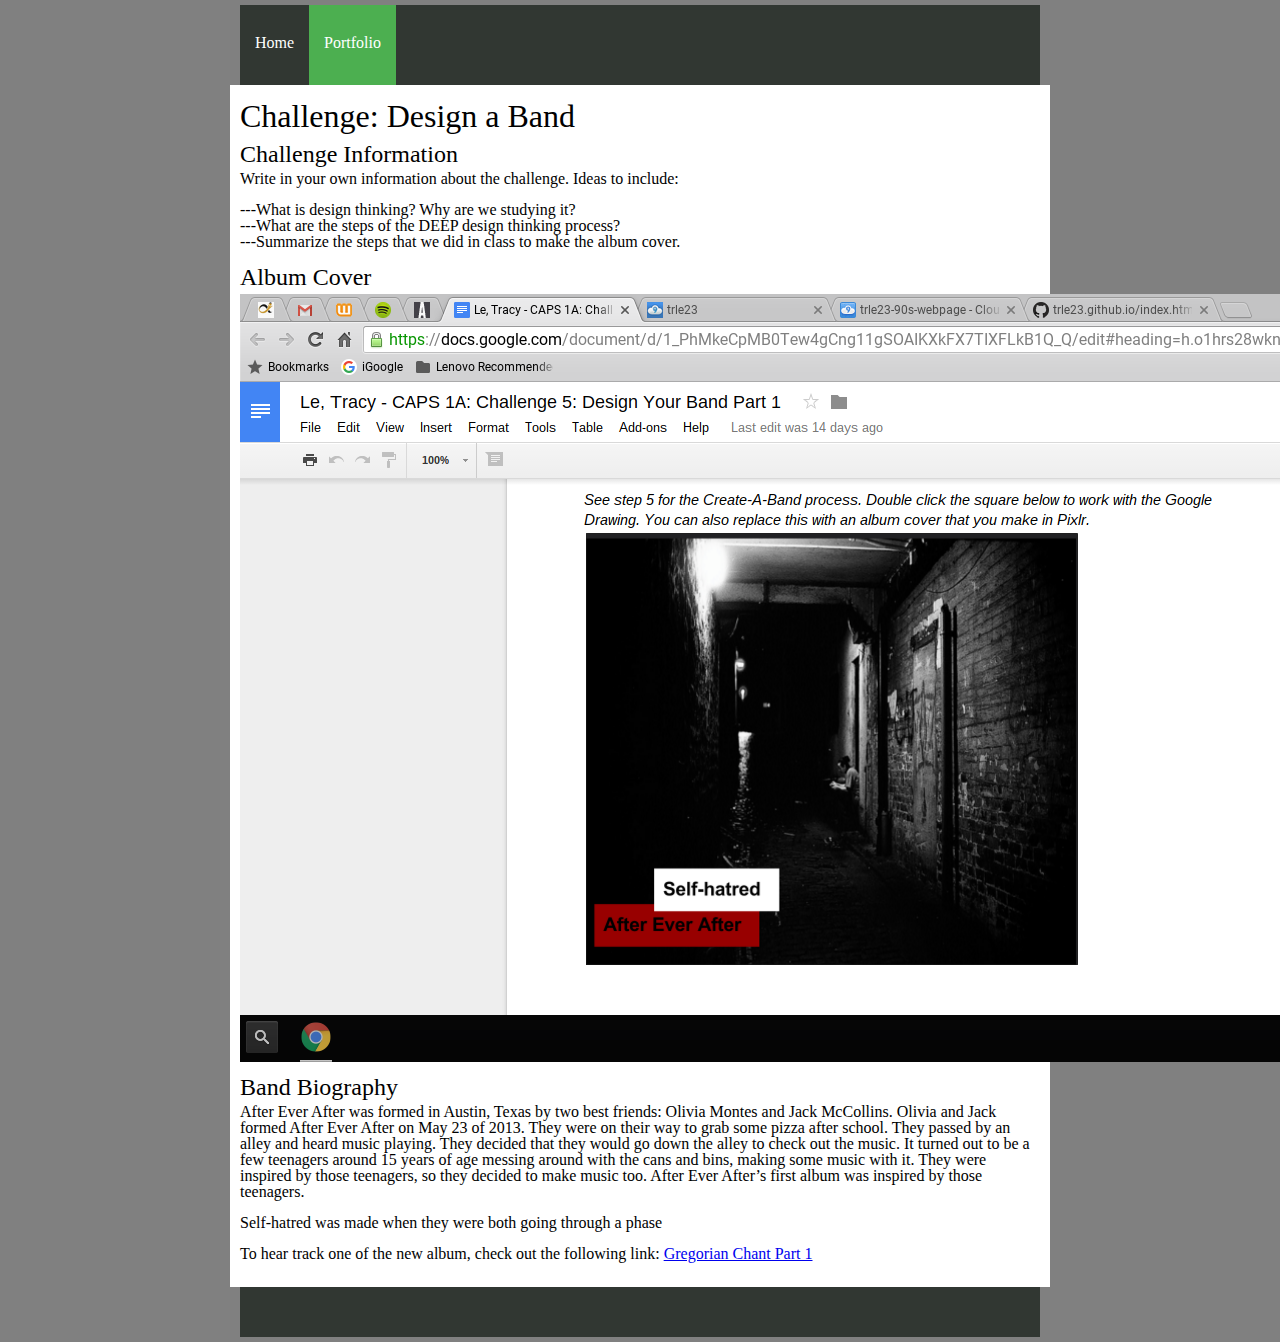
==== design_a_band.html @ cc6ceffb "Initial commit" ====
<!DOCTYPE html>
<html>
<head>
  <!-- TODO: Update your portfolio page title -->
  <title>Tracy Le - Design A Band</title>
  
  <!-- Linked Stylesheet (Controls Navbar and Footer) -->
  <link rel="stylesheet" type="text/css" href="./css/style.css">
  <style>
  /*Reset CSS below -- this gets rid of a lot of cross-browser bugs*/
  /************  DO NOT TOUCH ANY OF THE CSS BELOW ***************/

    html, body, div, span, applet, object, iframe,
    h1, h2, h3, h4, h5, h6, p, blockquote, pre,
    a, abbr, acronym, address, big, cite, code,
    del, dfn, em, img, ins, kbd, q, s, samp,
    small, strike, strong, sub, sup, tt, var,
    b, u, i, center,
    dl, dt, dd, ol, ul, li,
    fieldset, form, label, legend,
    table, caption, tbody, tfoot, thead, tr, th, td,
    article, aside, canvas, details, embed,
    figure, figcaption, footer, header, hgroup,
    menu, nav, output, ruby, section, summary,
    time, mark, audio, video {
      margin: 0;
      padding: 0;
      border: 0;
      font-size: 100%;
      font: inherit;
      vertical-align: baseline;
    }
    /* HTML5 display-role reset for older browsers */
    article, aside, details, figcaption, figure,
    footer, header, hgroup, menu, nav, section {
      display: block;
    }
    body {
      line-height: 1;
    }
    ol, ul {
      list-style: none;
    }
    blockquote, q {
      quotes: none;
    }
    blockquote:before, blockquote:after,
    q:before, q:after {
      content: '';
      content: none;
    }
    table {
      border-collapse: collapse;
      border-spacing: 0;
    }

  /**************  END OF RESET CSS   **************/
  </style>
  
  <!-- TODO: Change the CSS colors below so that it fits your website theme -->
  <style type="text/css" media="screen">
    body {
      background-color: gray;
      padding:5px;
      color:white;
      font-family: Verdana;
    }

    .main {
      display:block;
      clear: left;
      min-width: 600px;
      max-width: 800px;
      height:100%;
      margin:0 auto;
      background: white;
      color: black;
      padding: 10px;
    }
    
    h1 {
      font-size: 2em;
      margin-bottom: 5px;
      margin-top: 5px;
    }
    
    h2 {
      font-size: 1.5em;
      margin-bottom: 5px;
      margin-top: 10px;
    }
    
    p {
      margin-bottom: 15px;
    }

  </style>
</head>
<body>
    <div class="navbar">
        <ul class="navigation">
            <!-- TODO: Ensure that your Navbar is correct -->
            <li><a href="./index.html">Home</a></li>
            <li class="active"><a href="">Portfolio</a></li>
        </ul>
    </div>

  <div class="main">
    <h1>Challenge: Design a Band</h1>
    <h2>Challenge Information</h2>
    
    <p>
      Write in your own information about the challenge. Ideas to include:
      <ul>
        <li>---What is design thinking? Why are we studying it?</li>
        <li>---What are the steps of the DEEP design thinking process?</li>
        <li>---Summarize the steps that we did in class to make the album cover.</li>
      </ul>
    </p>
    
    <h2>Album Cover</h2>
    <img src="./img/portfolio/design_a_band/albumcover.png" alt="Discoursing the Trinity - Lux Veritatis">
    
    <h2>Band Biography</h2>
    <p>
      After Ever After was formed in Austin, Texas by two best friends: Olivia Montes and Jack McCollins. Olivia and Jack formed After Ever After on May 23 of 2013. They were on their way to grab some pizza after school. They passed by an alley and heard music playing. They decided that they would go down the alley to check out the music. It turned out to be a few teenagers around 15 years of age messing around with the cans and bins, making some music with it. They were inspired by those teenagers, so they decided to make music too. After Ever After’s first album was inspired by those teenagers. 
    </p>
    
    <p>
      Self-hatred was made when they were both going through a phase
    </p>
    
    <p>
      To hear track one of the new album, check out the following link: <a href="https://www.youtube.com/watch?v=MgHclJGCOPY">Gregorian Chant Part 1</a>
    </p>
    
  </div>
  
  <div class="footer">
  </div>


</body>
</html>
---- css/style.css ----
Google logo Drive
Add to Drive
HTML/CSS Starter Code3 items
HTML
index_template.html
HTML
portfolio_starter.html

style.css

/* NAVBAR CSS BEGIN */
    .nav li {
      line-height: 40px;
      padding:20px;
      list-style: none;
      display: inline-block;
      background-color: white;
    }

    /* Select all child links in a nav element */
    .nav a {
      text-decoration: none;
    }

    .navbar-outside {
      display:block;
      background-color: #313732;
      height:80px;
    }

    .navbar {
      display:block;
      background-color: #313732;
      height:80px;
      margin:0 auto;
      min-width:600px;
      max-width:800px;
    }

    .navigation li {
      padding: 30px 15px;
      list-style: none;
      text-decoration: none;
      float:left;
      height: 20px;
    }

    .navigation li a {
      text-decoration: none;
      color:#FFFFFF;
    }

    .navigation li:hover {
      background-color: #F26101;
    }
    
    .active {
        background-color: #4CAF50;
        color: white;
    }
    /* END NAVBAR CSS */
    
    /* FOOTER */
    .footer{
      min-width:600px;
      max-width:800px;
      margin:0 auto;
      background-color: #313732;
      height:50px;
      clear:both;
    }
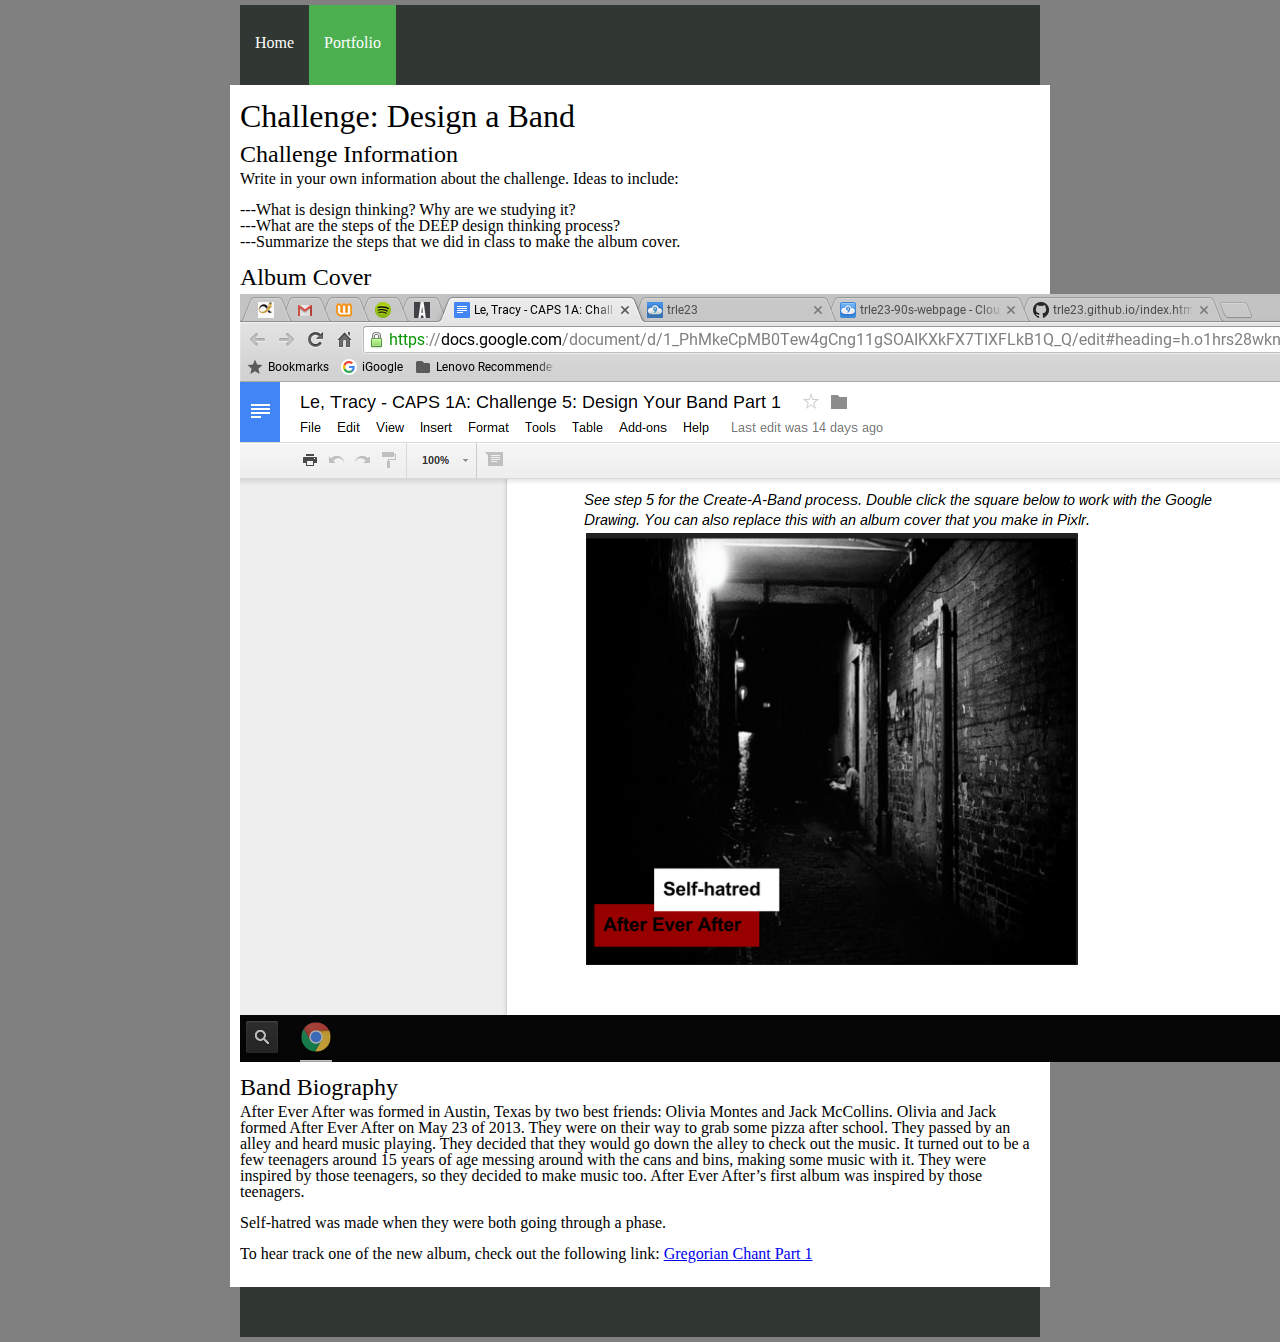
==== commit 9a96747b: "Updated portfolio.html" ====
--- a/design_a_band.html
+++ b/design_a_band.html
@@ -127,7 +127,7 @@
     </p>
     
     <p>
-      Self-hatred was made when they were both going through a phase
+      Self-hatred was made when they were both going through a phase.
     </p>
     
     <p>
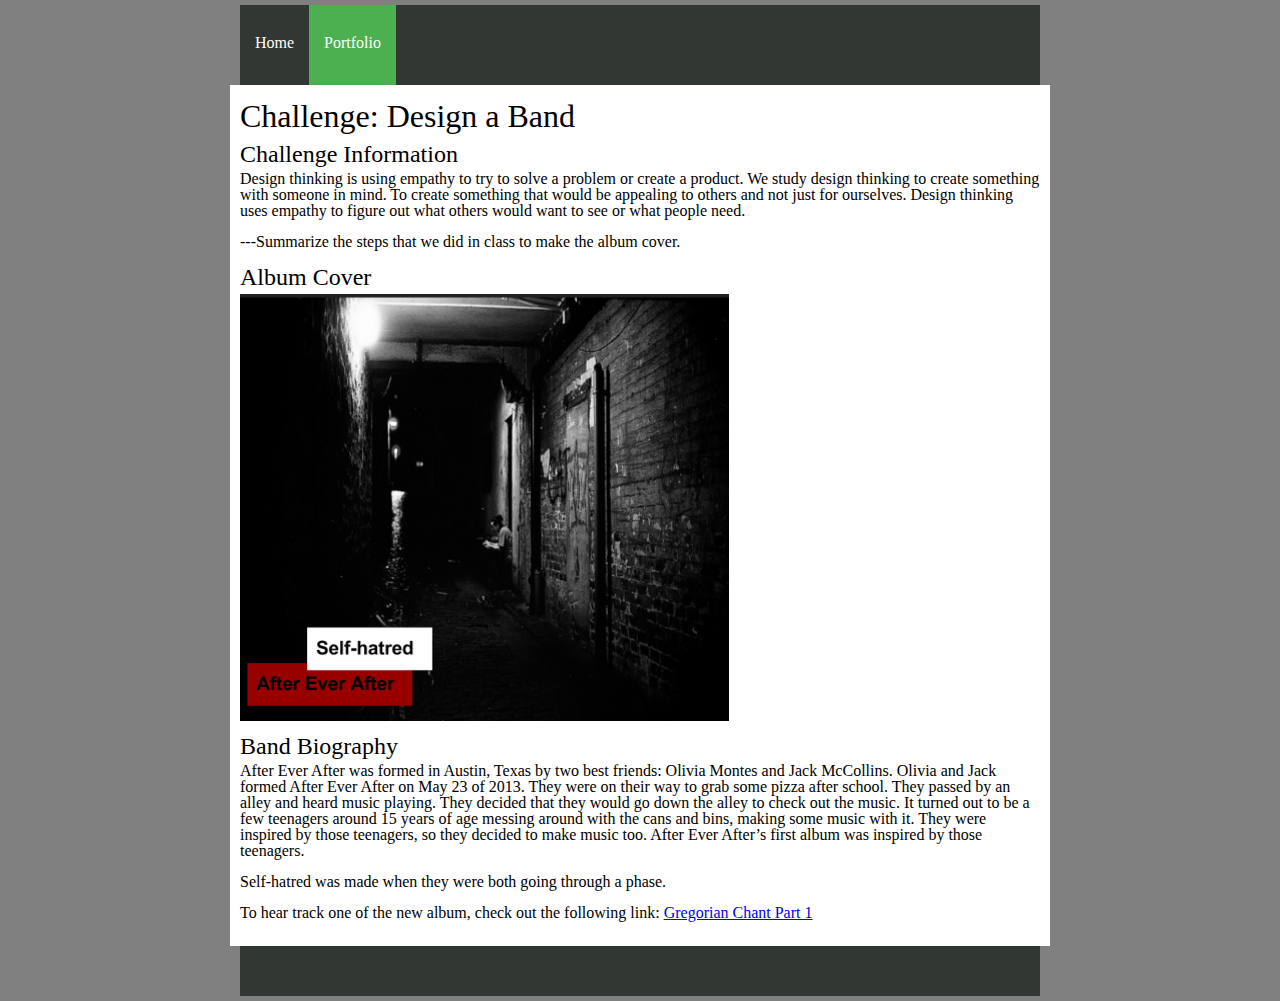
==== commit bdc95647: "Updated design_a_band.html" ====
--- a/design_a_band.html
+++ b/design_a_band.html
@@ -110,16 +110,16 @@
     <h2>Challenge Information</h2>
     
     <p>
-      Write in your own information about the challenge. Ideas to include:
-      <ul>
-        <li>---What is design thinking? Why are we studying it?</li>
-        <li>---What are the steps of the DEEP design thinking process?</li>
+      Design thinking is using empathy to try to solve a problem or create a product. We study design thinking to create something with someone in mind. To create something that would be appealing to others and not just for ourselves. Design thinking uses empathy to figure out what others would want to see or what people need. 
+    </p>
+    
+    <ul>
         <li>---Summarize the steps that we did in class to make the album cover.</li>
       </ul>
     </p>
     
     <h2>Album Cover</h2>
-    <img src="./img/portfolio/design_a_band/albumcover.png" alt="Discoursing the Trinity - Lux Veritatis">
+    <img src="./img/portfolio/design_a_band/albumcover.png" alt="Self-hatred - After Ever After">
     
     <h2>Band Biography</h2>
     <p>
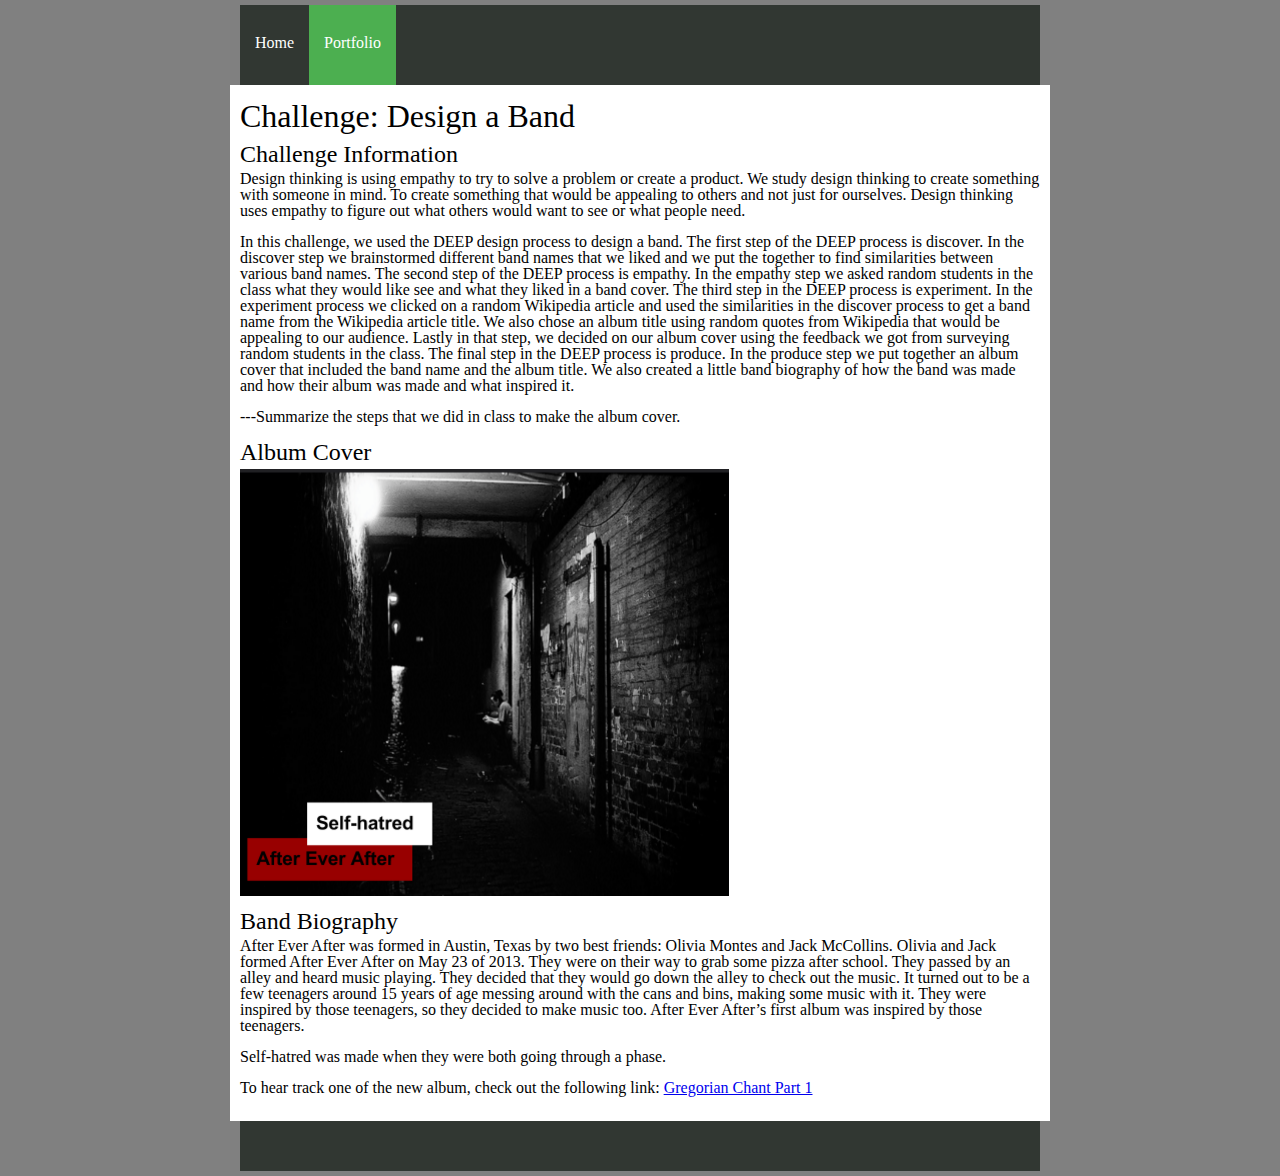
==== commit fd523336: "Updated design_a_band.html" ====
--- a/design_a_band.html
+++ b/design_a_band.html
@@ -113,6 +113,10 @@
       Design thinking is using empathy to try to solve a problem or create a product. We study design thinking to create something with someone in mind. To create something that would be appealing to others and not just for ourselves. Design thinking uses empathy to figure out what others would want to see or what people need. 
     </p>
     
+    <p>
+      In this challenge, we used the DEEP design process to design a band. The first step of the DEEP process is discover. In the discover step we brainstormed different band names that we liked and we put the together to find similarities between various band names. The second step of the DEEP process is empathy. In the empathy step we asked random students in the class what they would like see and what they liked in a band cover. The third step in the DEEP process is experiment. In the experiment process we clicked on a random Wikipedia article and used the similarities in the discover process to get a band name from the Wikipedia article title. We also chose an album title using random quotes from Wikipedia that would be appealing to our audience. Lastly in that step, we decided on our album cover using the feedback we got from surveying random students in the class. The final step in the DEEP process is produce. In the produce step we put together an album cover that included the band name and the album title. We also created a little band biography of how the band was made and how their album was made and what inspired it. 
+    </p>
+    
     <ul>
         <li>---Summarize the steps that we did in class to make the album cover.</li>
       </ul>
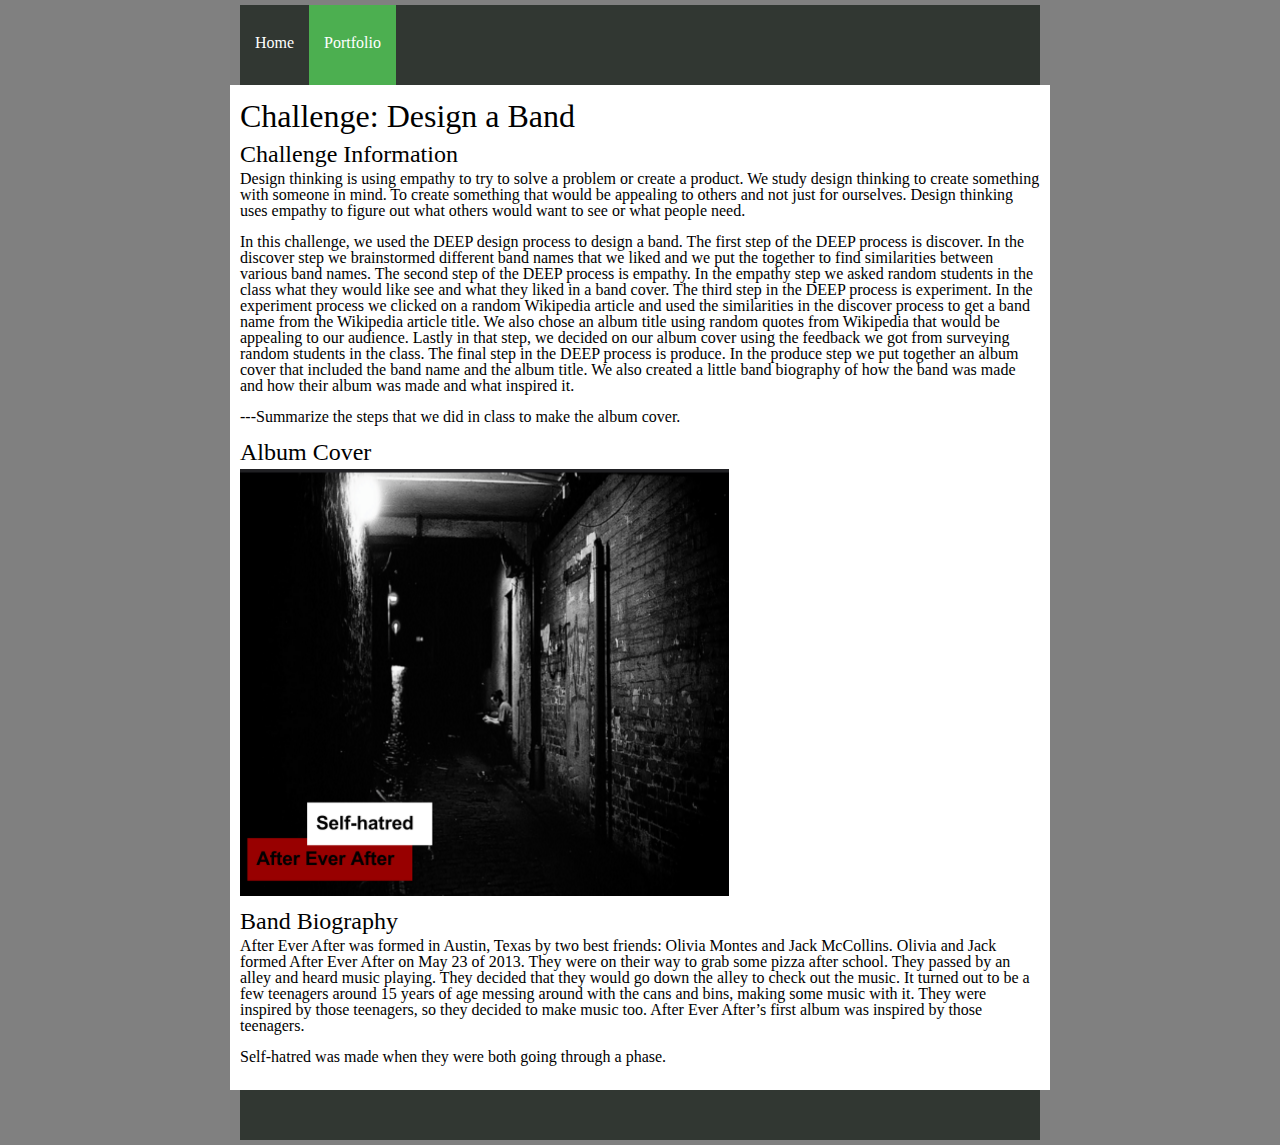
==== commit d96d87bb: "Updated design_a_band.html" ====
--- a/design_a_band.html
+++ b/design_a_band.html
@@ -134,9 +134,6 @@
       Self-hatred was made when they were both going through a phase.
     </p>
     
-    <p>
-      To hear track one of the new album, check out the following link: <a href="https://www.youtube.com/watch?v=MgHclJGCOPY">Gregorian Chant Part 1</a>
-    </p>
     
   </div>
   
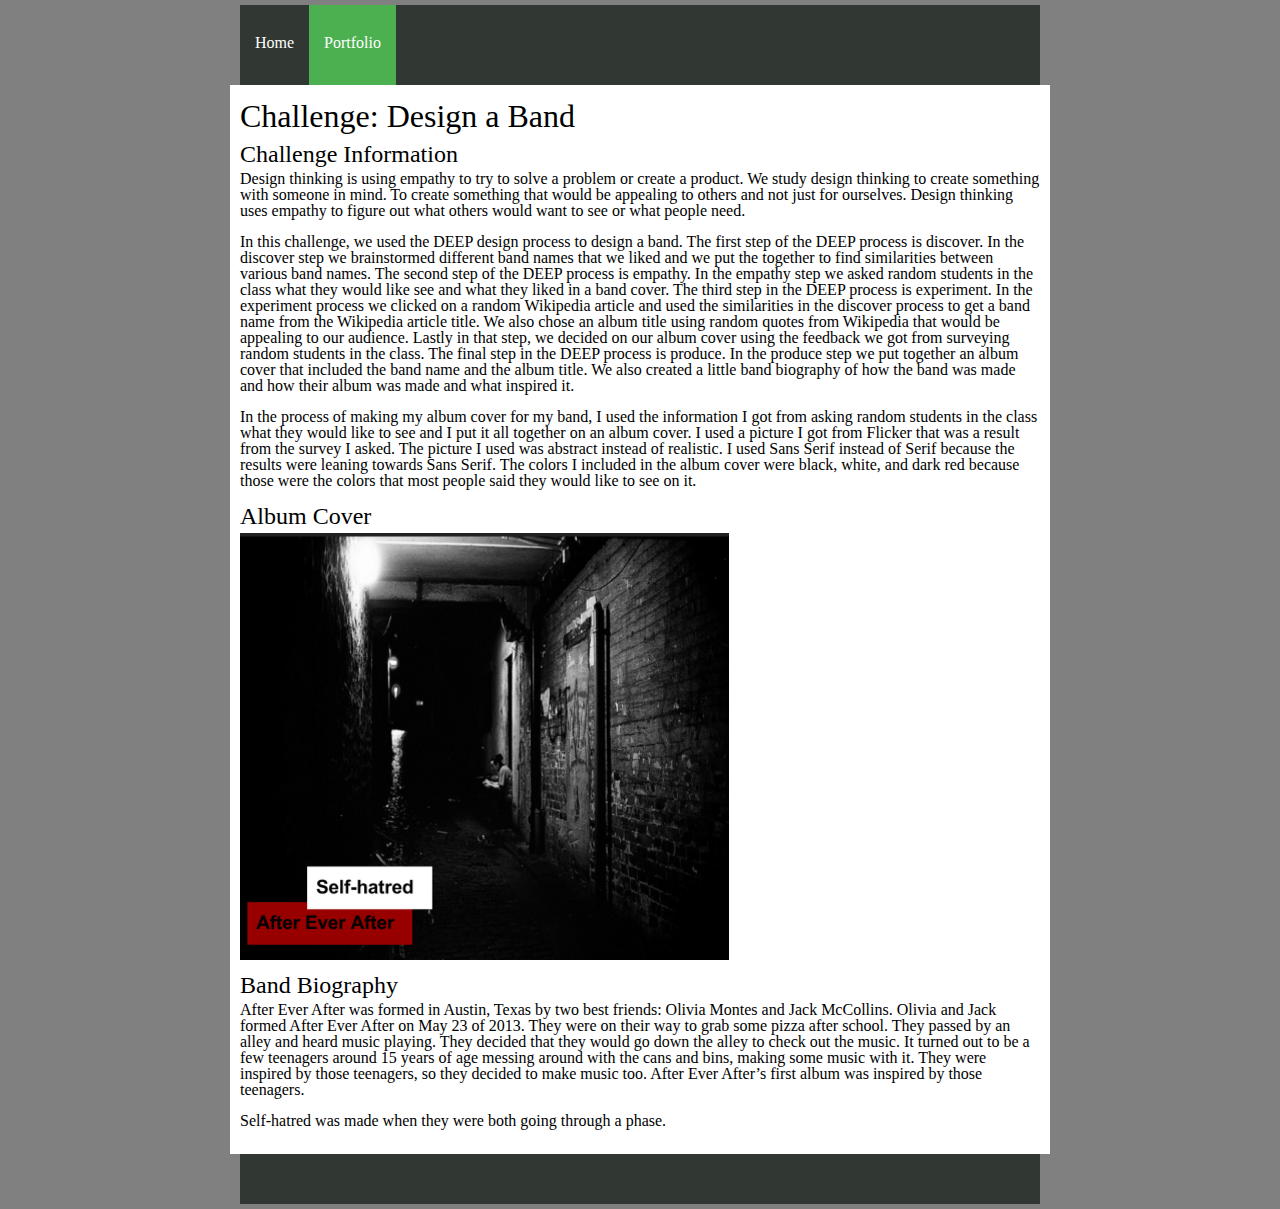
==== commit 1ef27a6c: "Updated design_a_band.html" ====
--- a/design_a_band.html
+++ b/design_a_band.html
@@ -117,10 +117,10 @@
       In this challenge, we used the DEEP design process to design a band. The first step of the DEEP process is discover. In the discover step we brainstormed different band names that we liked and we put the together to find similarities between various band names. The second step of the DEEP process is empathy. In the empathy step we asked random students in the class what they would like see and what they liked in a band cover. The third step in the DEEP process is experiment. In the experiment process we clicked on a random Wikipedia article and used the similarities in the discover process to get a band name from the Wikipedia article title. We also chose an album title using random quotes from Wikipedia that would be appealing to our audience. Lastly in that step, we decided on our album cover using the feedback we got from surveying random students in the class. The final step in the DEEP process is produce. In the produce step we put together an album cover that included the band name and the album title. We also created a little band biography of how the band was made and how their album was made and what inspired it. 
     </p>
     
-    <ul>
-        <li>---Summarize the steps that we did in class to make the album cover.</li>
-      </ul>
+    <p>
+      In the process of making my album cover for my band, I used the information I got from asking random students in the class what they would like to see and I put it all together on an album cover. I used a picture I got from Flicker that was a result from the survey I asked. The picture I used was abstract instead of realistic. I used Sans Serif instead of Serif because the results were leaning towards Sans Serif. The colors I included in the album cover were black, white, and dark red because those were the colors that most people said they would like to see on it. 
     </p>
+    
     
     <h2>Album Cover</h2>
     <img src="./img/portfolio/design_a_band/albumcover.png" alt="Self-hatred - After Ever After">
